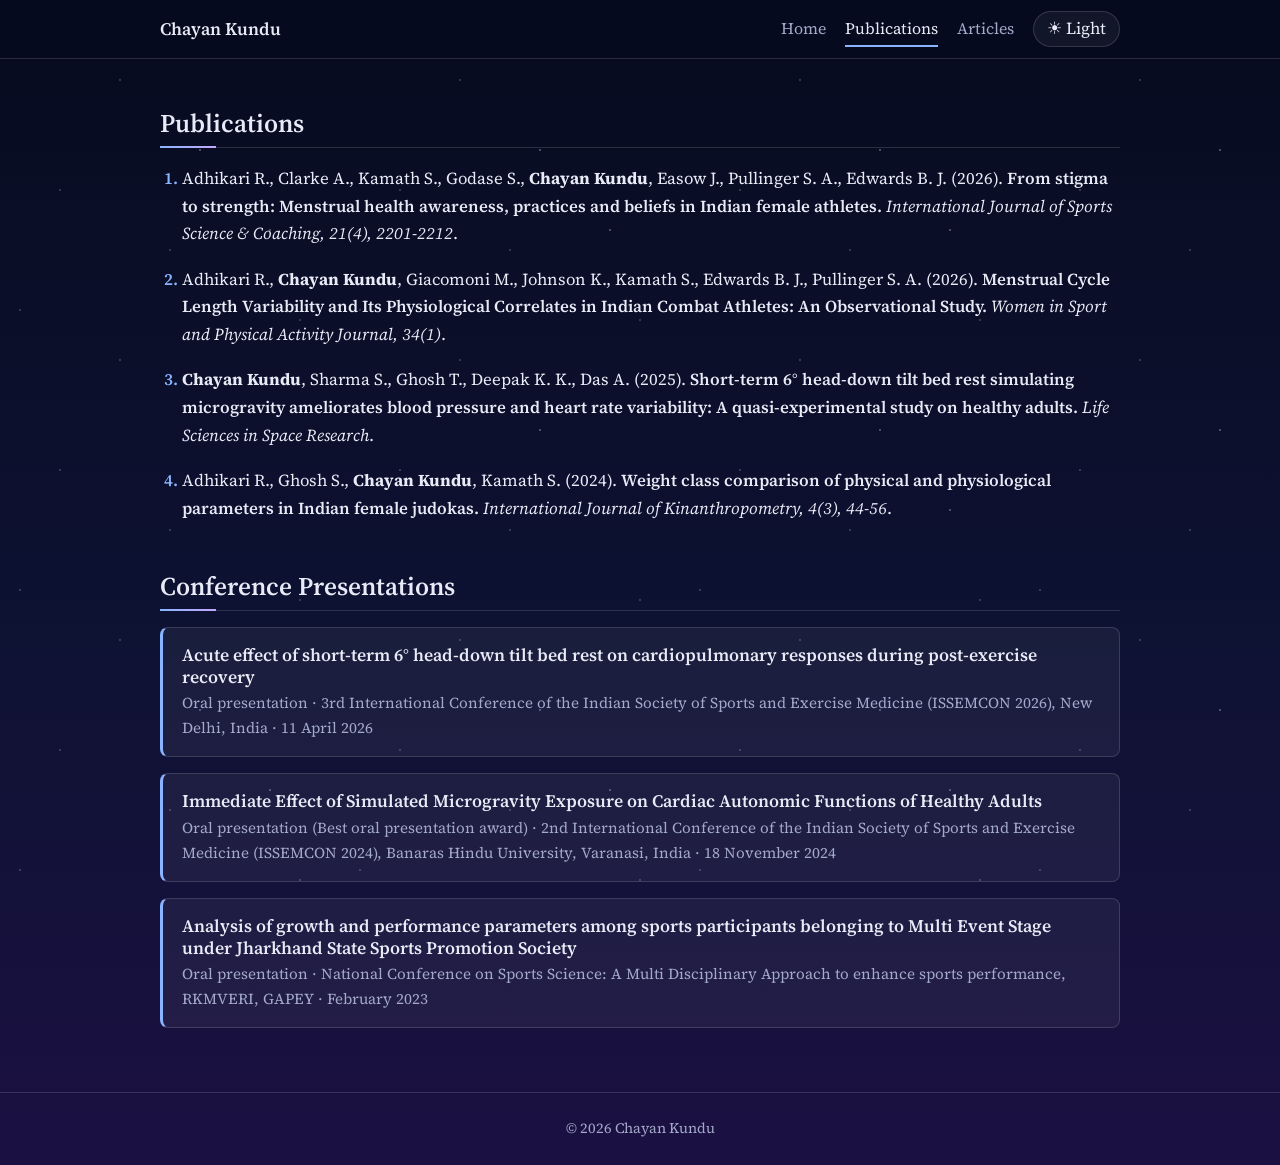
==== publications.html @ c1d09047 "Add files via upload" ====
<!DOCTYPE html>
<html lang="en">
<head>
  <meta charset="utf-8">
  <meta name="viewport" content="width=device-width, initial-scale=1">
  <title>Publications | Chayan Kundu</title>
  <meta name="description" content="Peer-reviewed publications and conference presentations by Chayan Kundu on simulated microgravity, heart rate variability and exercise physiology.">
  <script>try{document.documentElement.setAttribute("data-theme",localStorage.getItem("theme")||"dark")}catch(e){document.documentElement.setAttribute("data-theme","dark")}</script>
  <link rel="preconnect" href="https://fonts.googleapis.com">
  <link rel="preconnect" href="https://fonts.gstatic.com" crossorigin>
  <link href="https://fonts.googleapis.com/css2?family=Source+Serif+4:ital,wght@0,400;0,600;1,400&display=swap" rel="stylesheet">
  <link rel="stylesheet" href="style.css">
</head>
<body>
  <header id="site-header"></header>

  <main>
    <section>
      <h2>Publications</h2>
      <ol class="pubs" id="publications"></ol>
    </section>

    <section>
      <h2>Conference Presentations</h2>
      <div class="list" id="presentations"></div>
    </section>
  </main>

  <footer id="site-footer"></footer>

  <script src="content.js"></script>
  <script src="script.js"></script>
</body>
</html>
---- style.css ----
/* =====================================================================
   style.css  -  design only. You normally never need to touch this.
   To change colours, edit the values in the two blocks just below.
   ===================================================================== */

/* DARK theme (default) */
:root {
  --bg-1: #070b1f;
  --bg-2: #0e1233;
  --bg-3: #1b1042;
  --text: #e8eaf6;
  --muted: #a3a9c9;
  --card: rgba(255, 255, 255, 0.05);
  --card-hover: rgba(255, 255, 255, 0.09);
  --border: rgba(255, 255, 255, 0.14);
  --accent: #8ab4ff;
  --accent-2: #c4a7ff;
  --header-bg: rgba(7, 11, 31, 0.78);
  --stars: 0.6;
  --shadow: 0 10px 30px rgba(0, 0, 0, 0.35);
}

/* LIGHT theme */
:root[data-theme="light"] {
  --bg-1: #f8f6f0;
  --bg-2: #f3f1ea;
  --bg-3: #ebe9f5;
  --text: #1b1f3a;
  --muted: #565b7c;
  --card: #ffffff;
  --card-hover: #ffffff;
  --border: #dcd9cf;
  --accent: #3446c8;
  --accent-2: #6a3fc0;
  --header-bg: rgba(248, 246, 240, 0.85);
  --stars: 0;
  --shadow: 0 8px 24px rgba(30, 30, 80, 0.08);
}

* { box-sizing: border-box; }
html {
  scroll-behavior: smooth;
  min-height: 100%;
  background: var(--bg-3) linear-gradient(180deg, var(--bg-1) 0%, var(--bg-2) 55%, var(--bg-3) 100%) no-repeat;
}

body {
  margin: 0;
  min-height: 100vh;
  font-family: "Source Serif 4", Georgia, "Times New Roman", serif;
  font-size: 1.05rem;
  line-height: 1.65;
  color: var(--text);
}

/* subtle stars (dark theme only) */
body::before {
  content: "";
  position: fixed;
  inset: 0;
  z-index: -1;
  pointer-events: none;
  opacity: var(--stars);
  background-image:
    radial-gradient(1px 1px at 20px 30px, #fff, transparent),
    radial-gradient(1px 1px at 120px 80px, #fff, transparent),
    radial-gradient(1.5px 1.5px at 200px 150px, #cfd8ff, transparent),
    radial-gradient(1px 1px at 300px 40px, #fff, transparent),
    radial-gradient(1px 1px at 60px 190px, #fff, transparent),
    radial-gradient(1.5px 1.5px at 270px 230px, #e3d5ff, transparent),
    radial-gradient(1px 1px at 170px 250px, #fff, transparent);
  background-size: 340px 280px;
}

a { color: var(--accent); text-decoration: none; }
a:hover { text-decoration: underline; }

h1, h2, h3 { font-weight: 600; line-height: 1.25; margin: 0; }
h2 {
  font-size: 1.6rem;
  margin-bottom: 1rem;
  padding-bottom: 0.4rem;
  border-bottom: 1px solid var(--border);
}
h2::after {
  content: "";
  display: block;
  width: 56px;
  height: 2px;
  margin-top: 0.4rem;
  margin-bottom: -0.45rem;
  background: linear-gradient(90deg, var(--accent), var(--accent-2));
}

main, .bar-inner, footer .inner {
  width: min(960px, 100% - 2rem);
  margin-inline: auto;
}
section { margin: 3rem 0; }

/* ---------- header / nav ---------- */
header#site-header {
  position: sticky;
  top: 0;
  z-index: 10;
  background: var(--header-bg);
  backdrop-filter: blur(10px);
  -webkit-backdrop-filter: blur(10px);
  border-bottom: 1px solid var(--border);
}
.bar-inner {
  display: flex;
  align-items: center;
  justify-content: space-between;
  gap: 1rem;
  padding: 0.7rem 0;
  flex-wrap: wrap;
}
.brand { font-weight: 600; font-size: 1.1rem; color: var(--text); }
.brand:hover { text-decoration: none; color: var(--accent); }
nav { display: flex; align-items: center; gap: 1.2rem; flex-wrap: wrap; }
nav a { color: var(--muted); font-size: 1rem; padding: 0.2rem 0; border-bottom: 2px solid transparent; }
nav a:hover { color: var(--text); text-decoration: none; }
nav a.active { color: var(--text); border-bottom-color: var(--accent); }
#theme-toggle {
  font: inherit;
  cursor: pointer;
  color: var(--text);
  background: var(--card);
  border: 1px solid var(--border);
  border-radius: 999px;
  padding: 0.2rem 0.8rem;
}
#theme-toggle:hover { background: var(--card-hover); }

/* ---------- hero ---------- */
.hero {
  display: flex;
  align-items: center;
  gap: 2.5rem;
  margin-top: 3.5rem;
}
.hero img, .hero .initials {
  width: 200px;
  height: 200px;
  flex: none;
  border-radius: 50%;
  object-fit: cover;
  border: 3px solid var(--border);
  box-shadow: 0 0 0 6px var(--card), var(--shadow);
}
.hero .initials {
  display: grid;
  place-items: center;
  font-size: 3rem;
  background: linear-gradient(135deg, var(--accent), var(--accent-2));
  color: #fff;
}
.hero h1 { font-size: clamp(2rem, 5vw, 3rem); }
.hero .title { font-size: 1.25rem; color: var(--accent); margin: 0.3rem 0; }
.hero .affil { color: var(--muted); margin: 0 0 1rem; }

.btns { display: flex; flex-wrap: wrap; gap: 0.6rem; }
.btn {
  display: inline-block;
  padding: 0.35rem 1rem;
  border: 1px solid var(--border);
  border-radius: 999px;
  color: var(--text);
  background: var(--card);
  font-size: 0.95rem;
}
.btn:hover { background: var(--card-hover); border-color: var(--accent); text-decoration: none; }

/* ---------- tags ---------- */
.chips { display: flex; flex-wrap: wrap; gap: 0.5rem; padding: 0; margin: 0; list-style: none; }
.chip {
  font-size: 0.9rem;
  padding: 0.15rem 0.8rem;
  border: 1px solid var(--border);
  border-radius: 999px;
  background: var(--card);
  color: var(--text);
}

/* ---------- list blocks (education, experience, ...) ---------- */
.list { display: grid; gap: 1rem; }
.item {
  padding: 1rem 1.2rem;
  background: var(--card);
  border: 1px solid var(--border);
  border-left: 3px solid var(--accent);
  border-radius: 8px;
}
.item h3 { font-size: 1.1rem; }
.item .meta { color: var(--muted); font-size: 0.95rem; margin-top: 0.15rem; }
.item ul { margin: 0.5rem 0 0; padding-left: 1.2rem; }
.item li { margin: 0.15rem 0; }

details summary {
  cursor: pointer;
  color: var(--accent);
  margin-bottom: 1rem;
}

/* ---------- publications ---------- */
ol.pubs { padding-left: 1.4rem; display: grid; gap: 1.1rem; }
ol.pubs li::marker { color: var(--accent); font-weight: 600; }
.pub-title { font-weight: 600; }
.pub-meta { color: var(--muted); }

/* ---------- article cards ---------- */
.filters { display: flex; flex-wrap: wrap; gap: 0.5rem; margin-bottom: 1.5rem; }
.filter {
  font: inherit;
  font-size: 0.9rem;
  cursor: pointer;
  padding: 0.2rem 0.9rem;
  color: var(--text);
  background: var(--card);
  border: 1px solid var(--border);
  border-radius: 999px;
}
.filter:hover { background: var(--card-hover); }
.filter.on { border-color: var(--accent); color: var(--accent); }

.grid {
  display: grid;
  gap: 1.2rem;
  grid-template-columns: repeat(auto-fill, minmax(280px, 1fr));
}
.card {
  display: flex;
  flex-direction: column;
  gap: 0.6rem;
  padding: 1.2rem;
  background: var(--card);
  border: 1px solid var(--border);
  border-radius: 12px;
  box-shadow: var(--shadow);
  transition: transform 0.15s, border-color 0.15s;
}
.card:hover { transform: translateY(-3px); border-color: var(--accent); }
.card .date { color: var(--muted); font-size: 0.85rem; letter-spacing: 0.04em; text-transform: uppercase; }
.card h3 { font-size: 1.15rem; }
.card p { margin: 0; color: var(--muted); font-size: 0.98rem; flex: 1; }
.card .chips { margin-top: 0.2rem; }
.card .chip { font-size: 0.78rem; padding: 0.05rem 0.6rem; }
.card .more { font-weight: 600; }

.empty { color: var(--muted); font-style: italic; }

/* ---------- footer ---------- */
footer { margin-top: 4rem; padding: 1.5rem 0; border-top: 1px solid var(--border); color: var(--muted); font-size: 0.9rem; }
footer .inner { text-align: center; }

/* ---------- phones ---------- */
@media (max-width: 640px) {
  .hero { flex-direction: column; text-align: center; gap: 1.2rem; margin-top: 2rem; }
  .hero .btns { justify-content: center; }
  .hero img, .hero .initials { width: 160px; height: 160px; }
  .bar-inner { justify-content: center; }
}
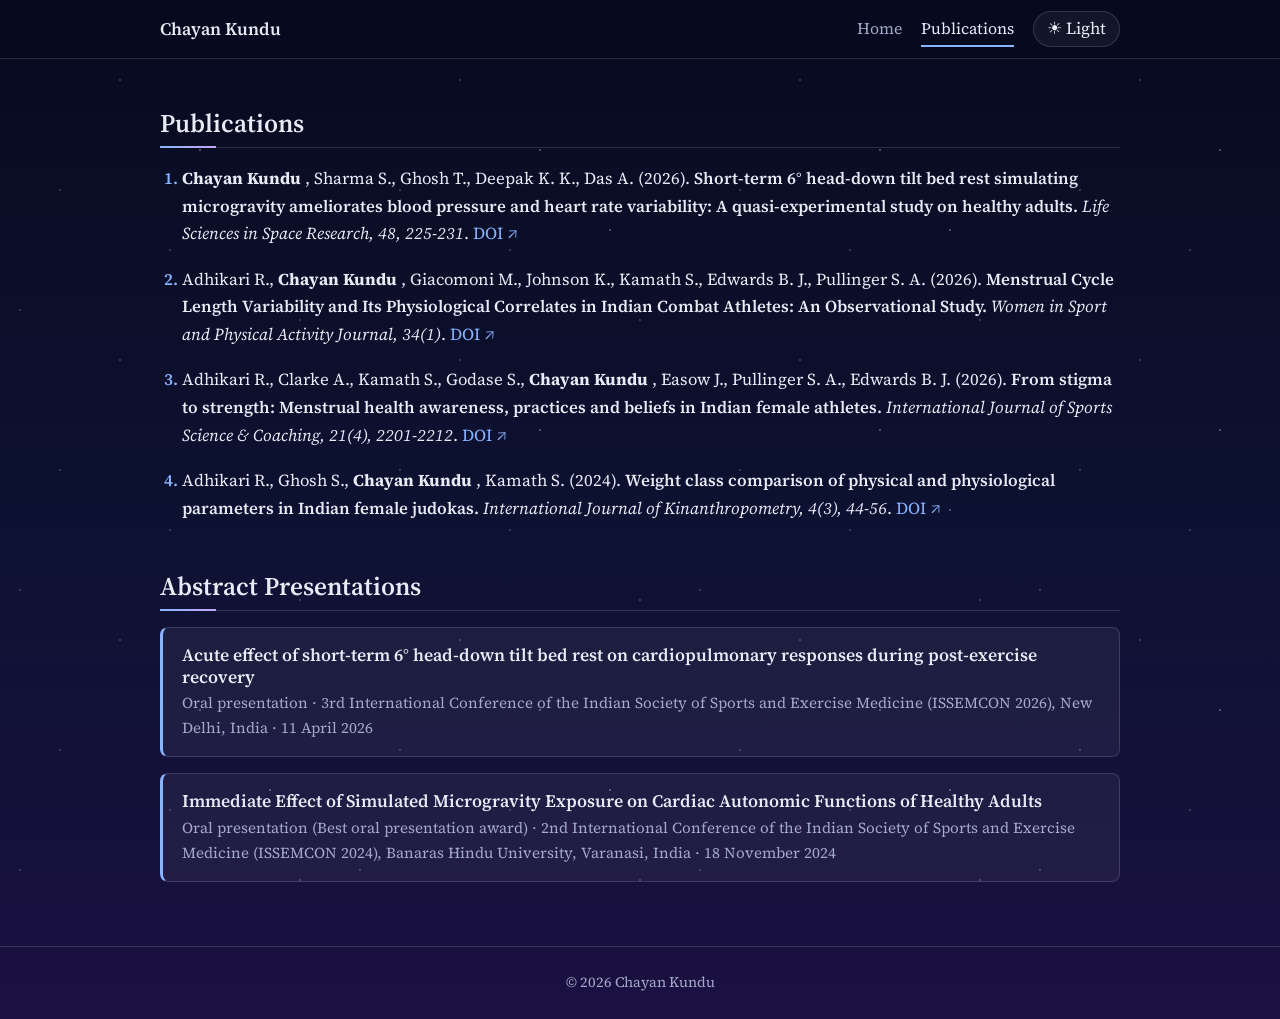
==== commit 4c38b98b: "Rename section from 'Conference Presentations' to 'Abstract Presentations'" ====
--- a/publications.html
+++ b/publications.html
@@ -21,7 +21,7 @@
     </section>
 
     <section>
-      <h2>Conference Presentations</h2>
+      <h2>Abstract Presentations</h2>
       <div class="list" id="presentations"></div>
     </section>
   </main>
